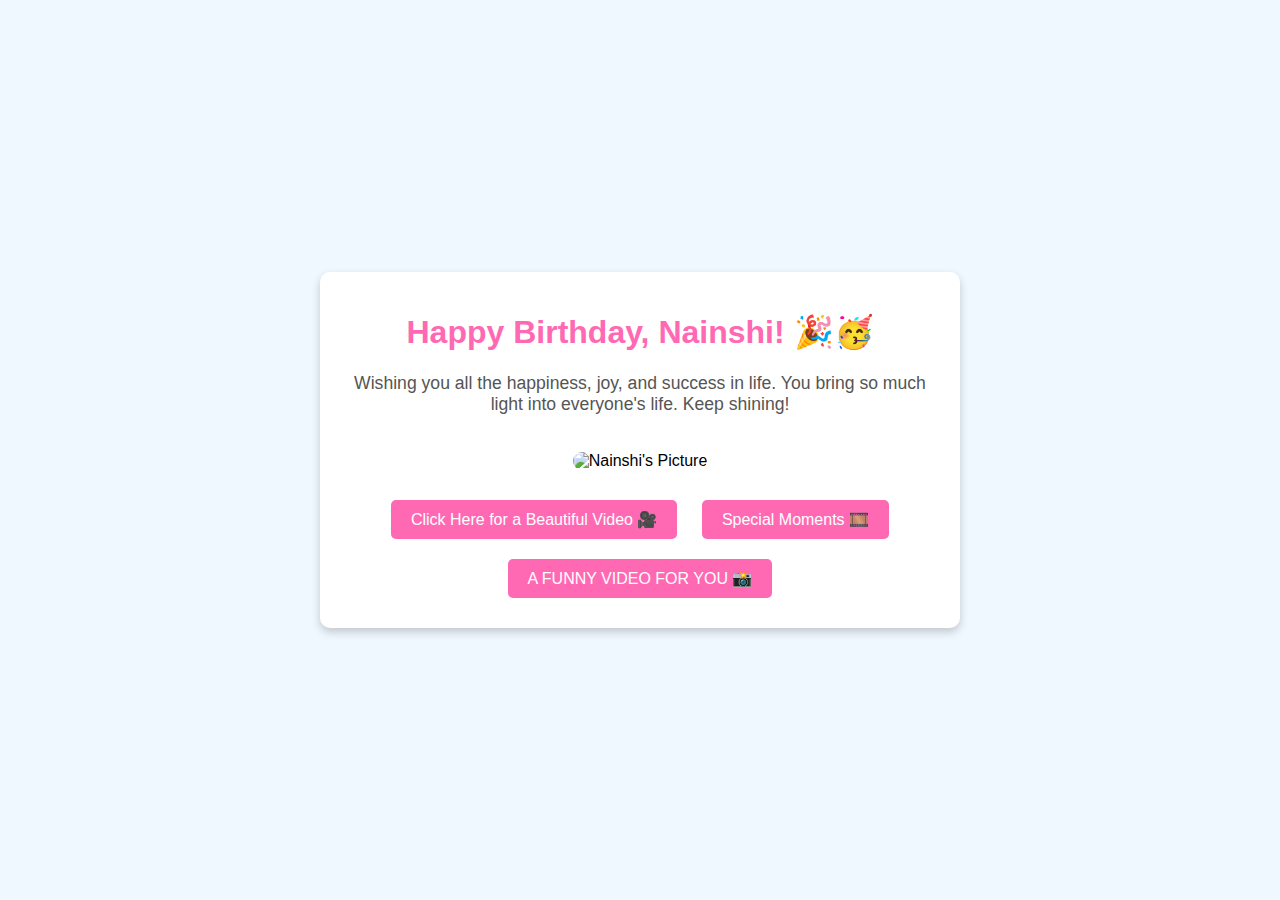
==== index.html @ f6d99c84 "added index.html" ====
<!DOCTYPE html>
<html lang="en">
<head>
  <meta charset="UTF-8">
  <meta name="viewport" content="width=device-width, initial-scale=1.0">
  <title>Nainshi's Birthday!</title>
  <style>
    body {
      font-family: Arial, sans-serif;
      display: flex;
      justify-content: center;
      align-items: center;
      min-height: 100vh;
      margin: 0;
      background-color: #f0f8ff;
    }
    .container {
      text-align: center;
      padding: 20px;
      border-radius: 10px;
      box-shadow: 0 4px 8px rgba(0, 0, 0, 0.2);
      max-width: 600px;
      background-color: white;
    }
    h1 {
      font-size: 2em;
      color: #ff69b4;
    }
    p {
      font-size: 1.1em;
      color: #555;
    }
    .buttons {
      margin-top: 20px;
    }
    button {
      margin: 10px;
      padding: 10px 20px;
      font-size: 1em;
      border: none;
      border-radius: 5px;
      background-color: #ff69b4;
      color: white;
      cursor: pointer;
    }
    button:hover {
      background-color: #ff85c0;
    }
    img {
      width: 100%;
      max-width: 300px;
      margin-top: 20px;
      border-radius: 10px;
    }
    /* Responsive styling */
    @media (max-width: 600px) {
      h1 {
        font-size: 1.8em;
      }
      p {
        font-size: 1em;
      }
      button {
        font-size: 0.9em;
        padding: 8px 15px;
      }
    }
  </style>
</head>
<body>
  <div class="container">
    <h1>Happy Birthday, Nainshi! 🎉🥳</h1>
    <p>Wishing you all the happiness, joy, and success in life. You bring so much light into everyone's life. Keep shining!</p>
    
    <img src="nainshi.jpg" alt="Nainshi's Picture">

    <div class="buttons">
      <button onclick="window.location.href='page2.html'">Click Here for a Beautiful Video 🎥</button>
      <button onclick="window.location.href='https://photos.app.goo.gl/1icZAzKqwKTMz8P66'">Special Moments 🎞️</button>
      <button onclick="window.location.href='https://photos.app.goo.gl/HptuU9VB3HJsdYGR9'">A FUNNY VIDEO FOR YOU 📸</button>
    </div>
  </div>
</body>
</html>
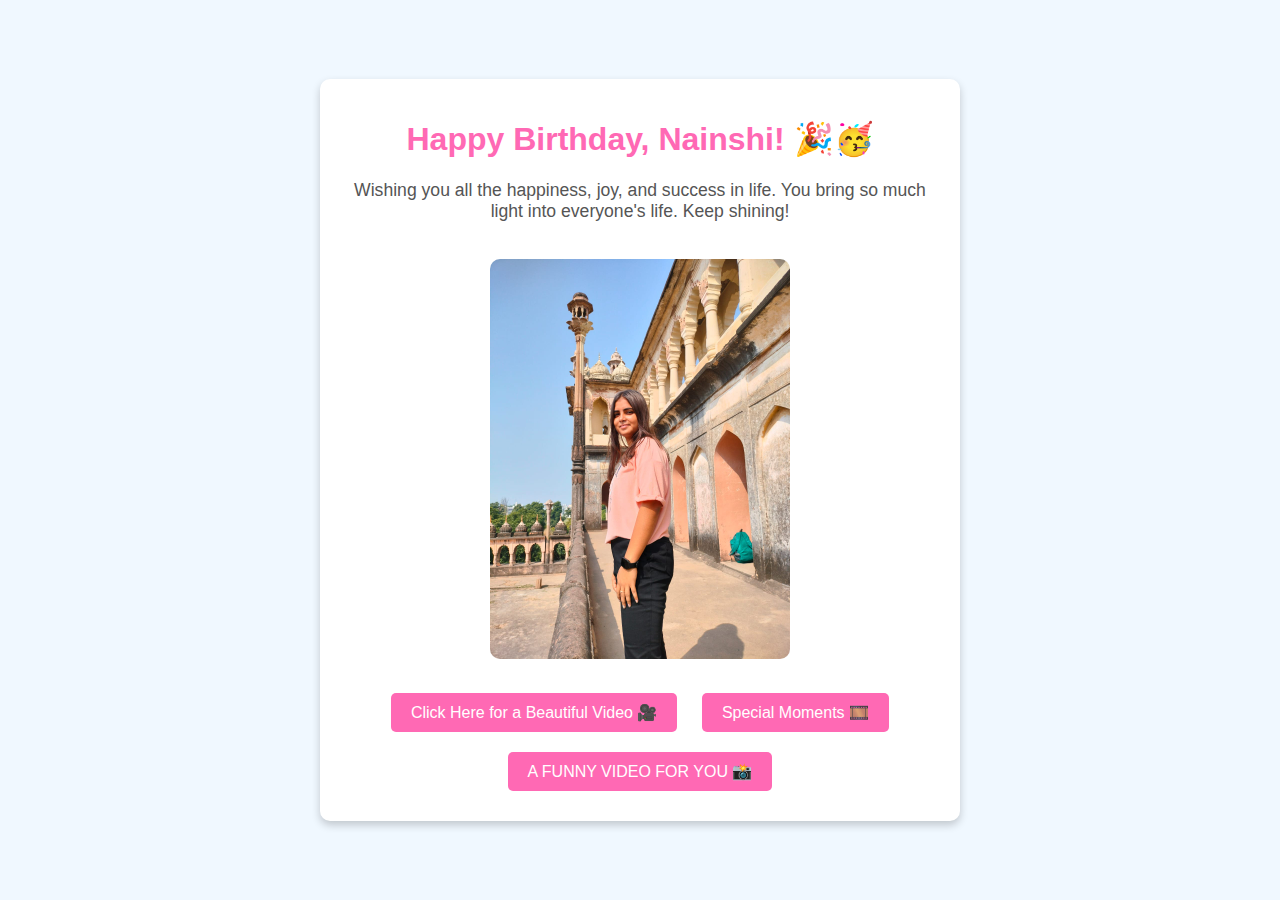
==== commit 3a5b8873: "Update index.html" ====
--- a/index.html
+++ b/index.html
@@ -76,7 +76,10 @@
 
     <div class="buttons">
       <button onclick="window.location.href='page2.html'">Click Here for a Beautiful Video 🎥</button>
-      <button onclick="window.location.href='https://photos.app.goo.gl/1icZAzKqwKTMz8P66'">Special Moments 🎞️</button>
+     <a href="https://docs.google.com/document/d/1ryARB8yreauqT8--BB3IczBRi_M2txmerwsJKC91_cY/edit?usp=sharing" target="_blank" style="text-decoration: none;">
+    <button>Special Moments 🎞️</button>
+</a>
+
       <button onclick="window.location.href='https://photos.app.goo.gl/HptuU9VB3HJsdYGR9'">A FUNNY VIDEO FOR YOU 📸</button>
     </div>
   </div>
